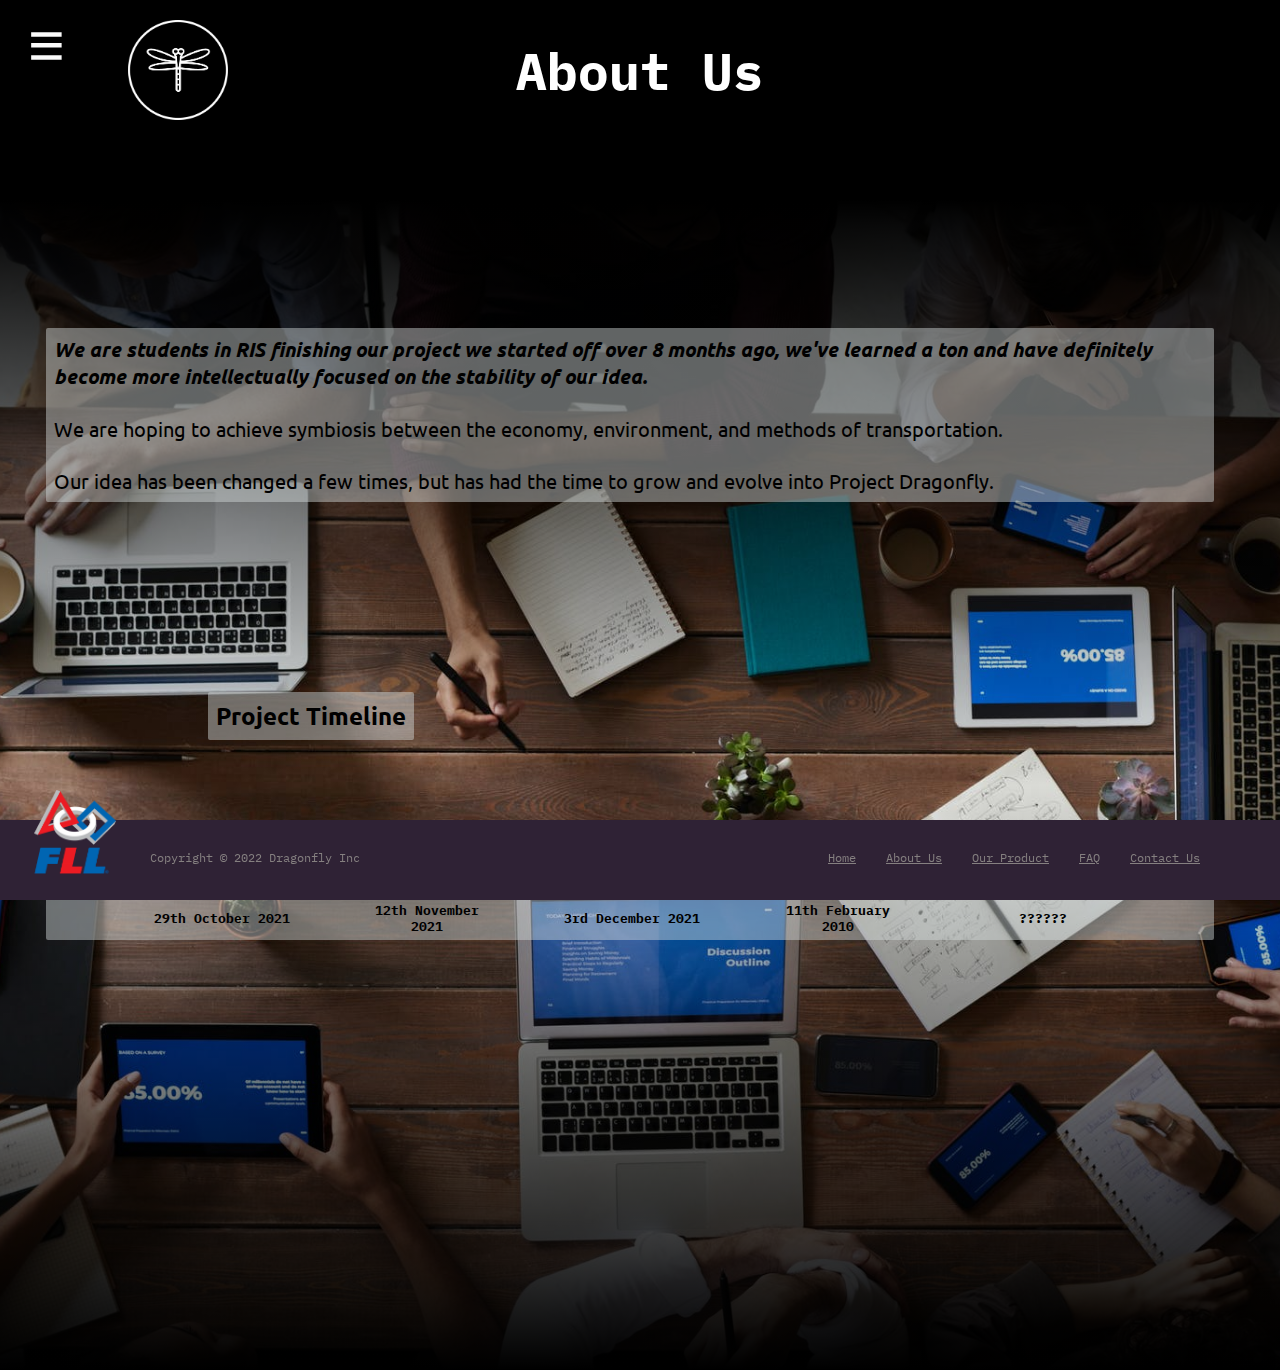
==== about.html @ 3bf1e9f7 "Add files via upload" ====
<html>
    <head>
        <title>About Us</title>
        <meta charset="utf-8">
        <meta lang="en-us">

        <!-- css -->
        <link rel="stylesheet" href="css/main/main.css">
        <link rel="stylesheet" href="css/about.css">

        <!-- js -->
        <script src="js/menu.js"></script>
        <script src="js/loop.js"></script>
        <script src="js/timeline.js"></script>
    </head>
    <body style="background-color: #000000; overflow-x: hidden;">
        
        <!-- main parts of the page/information -->
        <header>
            <a href="index.html"><img src="images/logo.png" id="logo"></a>
            <h1>About Us</h1>
            <!-- background -->
            <img id="background-image" src="images/about/image1.jpg" style="height: 130vh;">
            <div id="background-gradient" style="height: 130vh;"></div>
        </header>
        
        <!-- information -->
        <div style="display: flex; flex-direction: column; justify-content: space-evenly;">
            <p id="text1" class="col">
                <b><i>We are students in RIS finishing our project we started off over 8 months ago, 
                we've learned a ton and have definitely become more intellectually focused 
                on the stability of our idea.</i></b> <br><br>

                We are hoping to achieve symbiosis between the economy, environment, 
                and methods of transportation. <br><br>
                
                Our idea has been changed a few times, but has had the 
                time to grow and evolve into Project Dragonfly.  
            </p>
            <!-- timeline -->
            <h2 id="timeline-title">Project Timeline</h2>
            <div id="timeline">
                <!-- item 1 -->
                <button id="timeline-item1" class="timeline-item" onclick="timelineItemPressed(1)">
                    <p class="timeline-item-date">29th October 2021</p>
                    <p class="timeline-item-number">1</p>
                </button>
                <!-- item 2 -->
                <button id="timeline-item2" class="timeline-item" onclick="timelineItemPressed(2)">
                    <p class="timeline-item-date">12th November 2021</p>
                    <p class="timeline-item-number">2</p>
                </button>
                <!-- item 3 -->
                <button id="timeline-item3" class="timeline-item" onclick="timelineItemPressed(3)">
                    <p class="timeline-item-date">3rd December 2021</p>
                    <p class="timeline-item-number">3</p>
                </button>
                <!-- item 4 -->
                <button id="timeline-item4" class="timeline-item" onclick="timelineItemPressed(4)">
                    <p class="timeline-item-date">11th February 2010</p>
                    <p class="timeline-item-number">4</p>
                </button>
                <!-- item 5 -->
                <button id="timeline-item5" class="timeline-item" onclick="timelineItemPressed(5)">
                    <p class="timeline-item-date">??????</p>
                    <p class="timeline-item-number">5</p>
                </button>
            </div>
            <p id="timeline-description">
                Lorem Ipsum.
            </p>
            <!-- make page extend slightly more -->
            <div style="position: relative; top: 350; width: 1px; height: 200px;"></div>
        </div>

        <!-- footer (if not already clear) -->
        <footer id="footer">
            <!-- FLL logo, if clicked, send to FLL home page -->
            <a href="https://www.firstlegoleague.org/">
                <img id="fll-logo" src="images/fll.png" alt="RTA Dubai Logo">
            </a>
            <!-- copyright and company name -->
            <p id="footer-copyright">Copyright &copy 2022 Dragonfly Inc</p>
            <!-- links to pages -->
            <a href="index.html" class="footer-link" style="margin-left: auto;">Home</a>
            <a href="about.html" class="footer-link">About Us</a>
            <a href="product.html" class="footer-link">Our Product</a>
            <a href="faq.html" class="footer-link">FAQ</a>
            <a href="contact.html" class="footer-link">Contact Us</a>
        </footer>

        <!-- navigation bar -->
        
        <!-- white slightly transparent wall that appears when hamburger is pressed -->
        <div id="menu-background"></div>
        <!-- hamburger menu -->
        <button id="hamburger-menu" onclick="menuPressed();">
            <img src="images/menu.svg" id="hamburger-menu-image">
        </button>
        <div id="navbar">
            <!-- x menu -->
            <button id="x-menu" onclick="menuPressed();">
                <img src="images/x-menu.png" id="x-menu-image">
            </button>
            <div class="navbar-option">
                <a href="index.html" class="navbar-text"><b>Home</b></a>
            </div>
            <div class="navbar-option">
                <a href="about.html" class="navbar-text"><b>About Us</b></a>
            </div>
            <div class="navbar-option">
                <a href="product.html" class="navbar-text"><b>Our Product</b></a>
            </div>
            <div class="navbar-option">
                <a href="faq.html" class="navbar-text"><b>FAQ</b></a>
            </div>
            <div class="navbar-option">
                <a href="contact.html" class="navbar-text"><b>Contact Us</b></a>
            </div>
        </div>
    </body>
</html>
---- css/main/main.css ----
/* fonts */

/* Roboto - use for navbar button text */
@import url('https://fonts.googleapis.com/css2?family=Roboto:wght@300&display=swap');
/* IBM Plex Mono - use for titles and footer text */
@import url('https://fonts.googleapis.com/css2?family=IBM+Plex+Mono&display=swap');
/* Ubuntu - use for paragraphs */
@import url('https://fonts.googleapis.com/css2?family=Ubuntu&display=swap');

/* import other main css files */
@import "keyframes.css";
@import "navbar.css";
@import "footer.css";

/* 
color palette:
#757083
#2F2235
*/

#logo {
    position: absolute;
    top: 20px;
    left: 0px;
    -webkit-user-drag: none;
    width: 100;
    height: auto;
    margin-left: 10vw;
}

#background-image {
    position: absolute;
    top: 200px;
    left: 0px;
    width: 100vw;
    height: 100vh;
    object-fit: cover;
    -webkit-user-drag: none;
}
#background-gradient {
    position: absolute;
    top: 200px;
    left: 0px;
    width: 100vw;
    height: 100vh;
    background-image: -webkit-linear-gradient(rgba(0, 0, 0, 1), rgba(0, 0, 0, 0), rgba(0, 0, 0, 1));
}
#extender {
    position: absolute;
    top: opx;
    width: 1px;
    height: 0px;
}

/* the title heading */
h1 {
    position: relative;
    top: 30px;
    text-align: center;
    font-family: 'IBM Plex Mono';
    font-size: 4vw; /* width parameter */
    color: #ffffff;
}
/* mini heading */
h2 {
    position: relative;
    font-family: 'IBM Plex Mono';
    color: #ffffff;
    padding: 10px 10px 10px 10px;
}
/* regular text */
p {
    font-family: 'Ubuntu';
    font-size: 1.2vw; /* width parameter */
    color: #ffffff;
}


/* if the screen is wider than 1400px, to prevent the title from getting TOO large,
just set it to a fixed size of 50px */
@media screen and (min-width: 1400px) {
    h1 {
        position: relative;
        top: 30px;
        text-align: center;
        font-family: 'IBM Plex Mono';
        font-size: 50px;
        color: #ffffff;
    }
}
---- css/about.css ----
#text1 {
    position: relative;
    width: 90vw;
    left: 3vw;
    top: 200px;
    font-family: 'Ubuntu';
    background-color: rgba(215, 221, 221, 0.45);
    color: #000000;
    padding: 8px 8px 8px 8px;
    font-size: 20px;
    border-radius: 2px;
    animation-name: text1-intro;
    animation-duration: 0.3s;
}
#timeline {
    position: relative;
    top: 430px;
    left: 3vw;
    height: 100px;
    width: 90vw;
    background-color: rgba(215, 221, 221, 0.45);
    padding-left: 8px;
    padding-right: 8px;
    border-radius: 2px;
    display: flex;
    flex-direction: ltr;
    justify-content: space-evenly;
}
#timeline-description {
    position: relative;
    width: 90vw;
    left: 3vw;
    top: 500px;
    font-family: 'Ubuntu';
    background-color: rgba(215, 221, 221, 0.45);
    color: #000000;
    padding: 8px 8px 8px 8px;
    font-size: 20px;
    border-radius: 2px;
    opacity: 0;
    animation-duration: 0.3s;
}
#timeline-title {
    position: relative;
    top: 350px;
    text-align: center;
    color: #ffffff;
    font-family: 'Ubuntu';
    background-color: rgba(215, 221, 221, 0.45);
    color: #000000;
    padding: 8px 8px 8px 8px;
    width: fit-content;
    margin-left: 200px;
    border-radius: 2px;

}
.timeline-item {
    position: relative;
    top: -20px;
    width: 80px;
    height: 80px;
    border-radius: 100%;
    background-color: #ffffff;
    margin-bottom: -20px;
    border: none;
    animation-duration: 0.2s;
}
.timeline-item:hover {
    cursor: pointer;
}
.timeline-item-date {
    position: relative;
    top: 58px;
    left: -50%;
    font-size: 12.5px;
    width: 140px;
    font-family: 'IBM Plex Mono';
    font-weight: bold;
    color: #000000;
}
.timeline-item-number {
    position: absolute;
    align-self: center;
    margin: auto;
    top: 20px;
    left: 20px;
    font-size: 16px;
    font-family: 'IBM Plex Mono';
    font-weight: 600;
    color: #000000;
}

/* keyframes */
@keyframes timeline-item-pressed {
    from {top: -20px}
    to {top: -40px}
}
@keyframes timeline-item-cancel-pressed {
    from {top: -40px}
    to {top: -20px}
}
@keyframes text1-intro {
    from {top: 250px; opacity: 0}
    to {top: 200px; opacity: 1}
}
@keyframes timeline-description-on {
    from {top: 550px; opacity: 0}
    to {top: 500px; opacity: 1}
}
@keyframes timeline-description-off {
    from {top: 500px; opacity: 1}
    to {top: 550px; opacity: 0}
}
@keyframes timeline-description-switch {
    0% {top: 500px; opacity: 1}
    50% {top: 550px; opacity: 0}
    100% {top: 500px; opacity: 1}
}
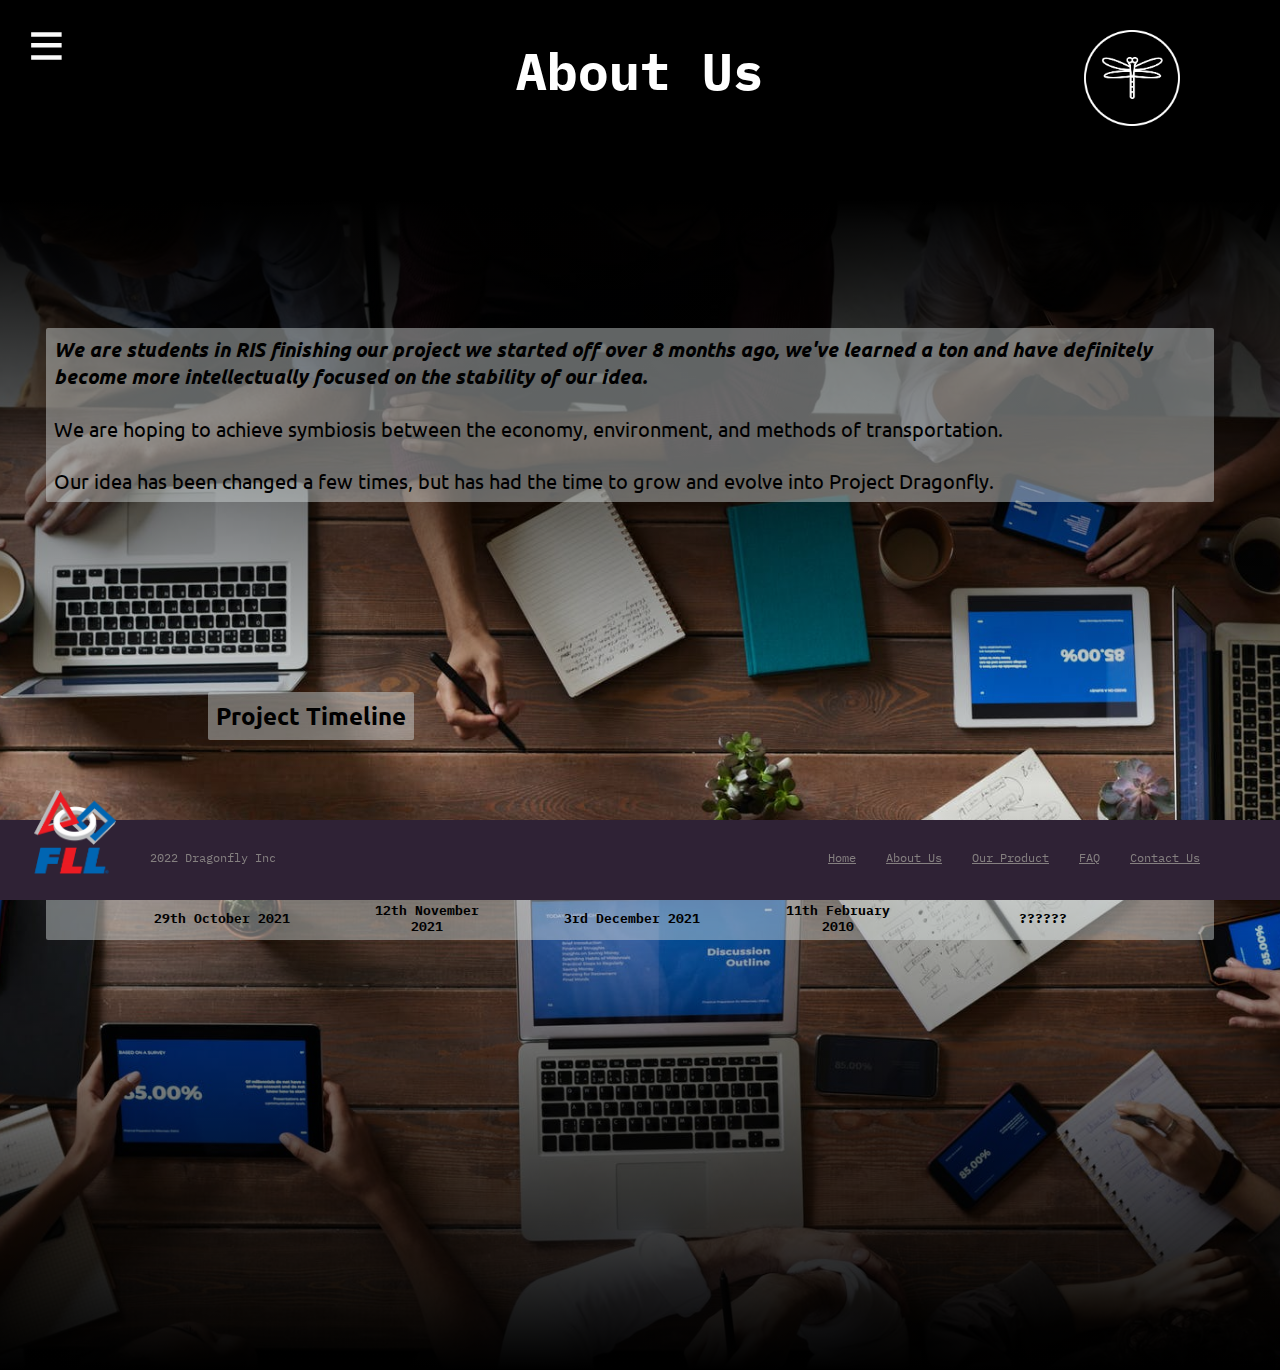
==== commit 392711b2: "Add files via upload" ====
--- a/about.html
+++ b/about.html
@@ -3,6 +3,9 @@
         <title>About Us</title>
         <meta charset="utf-8">
         <meta lang="en-us">
+
+        <!-- favicon -->
+        <link rel="icon" href="images/icon.png">
 
         <!-- css -->
         <link rel="stylesheet" href="css/main/main.css">
@@ -80,7 +83,7 @@
                 <img id="fll-logo" src="images/fll.png" alt="RTA Dubai Logo">
             </a>
             <!-- copyright and company name -->
-            <p id="footer-copyright">Copyright &copy 2022 Dragonfly Inc</p>
+            <p id="footer-copyright"> 2022 Dragonfly Inc</p>
             <!-- links to pages -->
             <a href="index.html" class="footer-link" style="margin-left: auto;">Home</a>
             <a href="about.html" class="footer-link">About Us</a>
--- a/css/main/main.css
+++ b/css/main/main.css
@@ -20,12 +20,11 @@
 
 #logo {
     position: absolute;
-    top: 20px;
-    left: 0px;
-    -webkit-user-drag: none;
-    width: 100;
+    top: 30px;
+    left: calc(100vw - 100px - 7.5vw);
+    width: 7.5vw;
+    min-width: 80px;
     height: auto;
-    margin-left: 10vw;
 }
 
 #background-image {
@@ -71,20 +70,6 @@
 /* regular text */
 p {
     font-family: 'Ubuntu';
-    font-size: 1.2vw; /* width parameter */
+    font-size: 1.4vw; /* width parameter */
     color: #ffffff;
-}
-
-
-/* if the screen is wider than 1400px, to prevent the title from getting TOO large,
-just set it to a fixed size of 50px */
-@media screen and (min-width: 1400px) {
-    h1 {
-        position: relative;
-        top: 30px;
-        text-align: center;
-        font-family: 'IBM Plex Mono';
-        font-size: 50px;
-        color: #ffffff;
-    }
 }--- a/css/about.css
+++ b/css/about.css
@@ -12,6 +12,7 @@
     animation-name: text1-intro;
     animation-duration: 0.3s;
 }
+/* timeline of major events */
 #timeline {
     position: relative;
     top: 430px;
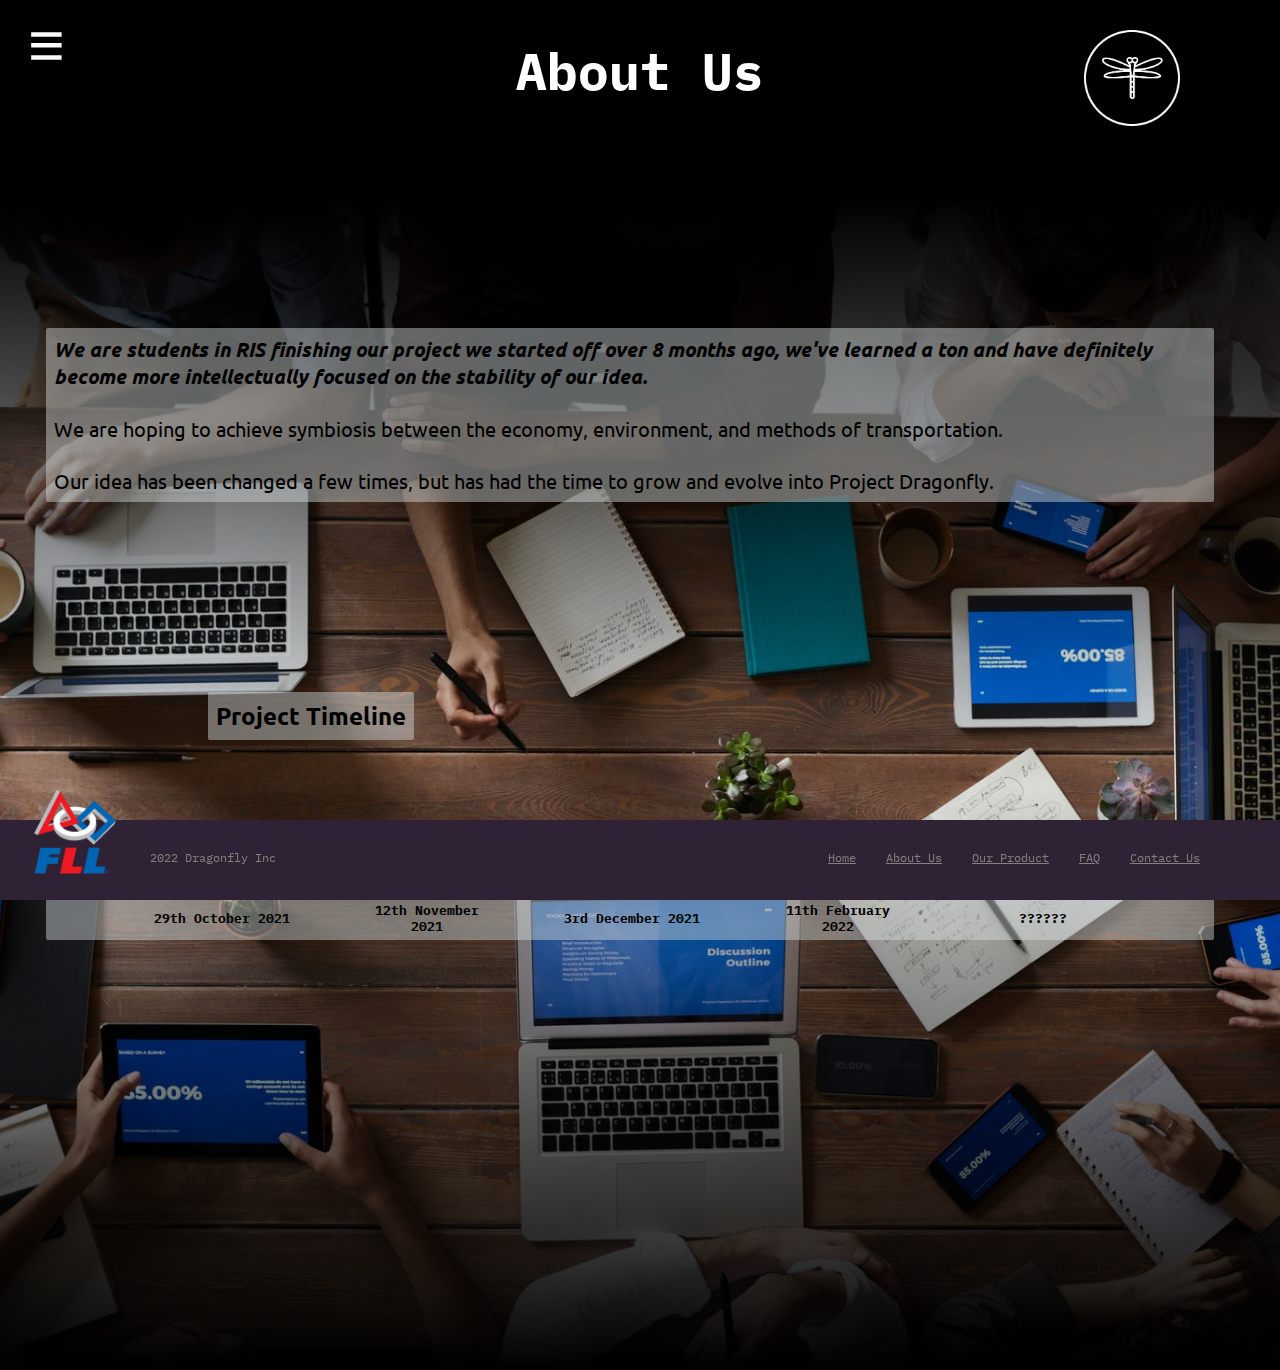
==== commit ecf4e249: "Add files via upload" ====
--- a/about.html
+++ b/about.html
@@ -60,7 +60,7 @@
                 </button>
                 <!-- item 4 -->
                 <button id="timeline-item4" class="timeline-item" onclick="timelineItemPressed(4)">
-                    <p class="timeline-item-date">11th February 2010</p>
+                    <p class="timeline-item-date">11th February 2022</p>
                     <p class="timeline-item-number">4</p>
                 </button>
                 <!-- item 5 -->
@@ -70,7 +70,8 @@
                 </button>
             </div>
             <p id="timeline-description">
-                Lorem Ipsum.
+                <!-- default text that is loaded at the beginning when none is selected -->
+                Lorem Ipsum. 
             </p>
             <!-- make page extend slightly more -->
             <div style="position: relative; top: 350; width: 1px; height: 200px;"></div>
@@ -93,7 +94,7 @@
         </footer>
 
         <!-- navigation bar -->
-        
+
         <!-- white slightly transparent wall that appears when hamburger is pressed -->
         <div id="menu-background"></div>
         <!-- hamburger menu -->
@@ -105,20 +106,23 @@
             <button id="x-menu" onclick="menuPressed();">
                 <img src="images/x-menu.png" id="x-menu-image">
             </button>
-            <div class="navbar-option">
-                <a href="index.html" class="navbar-text"><b>Home</b></a>
-            </div>
-            <div class="navbar-option">
-                <a href="about.html" class="navbar-text"><b>About Us</b></a>
-            </div>
-            <div class="navbar-option">
-                <a href="product.html" class="navbar-text"><b>Our Product</b></a>
-            </div>
-            <div class="navbar-option">
-                <a href="faq.html" class="navbar-text"><b>FAQ</b></a>
-            </div>
-            <div class="navbar-option">
-                <a href="contact.html" class="navbar-text"><b>Contact Us</b></a>
+            
+            <!-- contains and holds all of the navigation bar items -->
+            <div id="navbar-item-container">
+                <!-- redirect to index -->
+                <a href="index.html" class="navbar-item"><b>Home</b></a>
+
+                <!-- redirect to about -->
+                <a href="about.html" class="navbar-item"><b>About Us</b></a>
+
+                <!-- redirect to product -->
+                <a href="product.html" class="navbar-item"><b>Our Product</b></a>
+
+                <!-- redirect to faq -->
+                <a href="faq.html" class="navbar-item"><b>FAQ</b></a>
+
+                <!-- redirect to contact -->
+                <a href="contact.html" class="navbar-item"><b>Contact Us</b></a>
             </div>
         </div>
     </body>
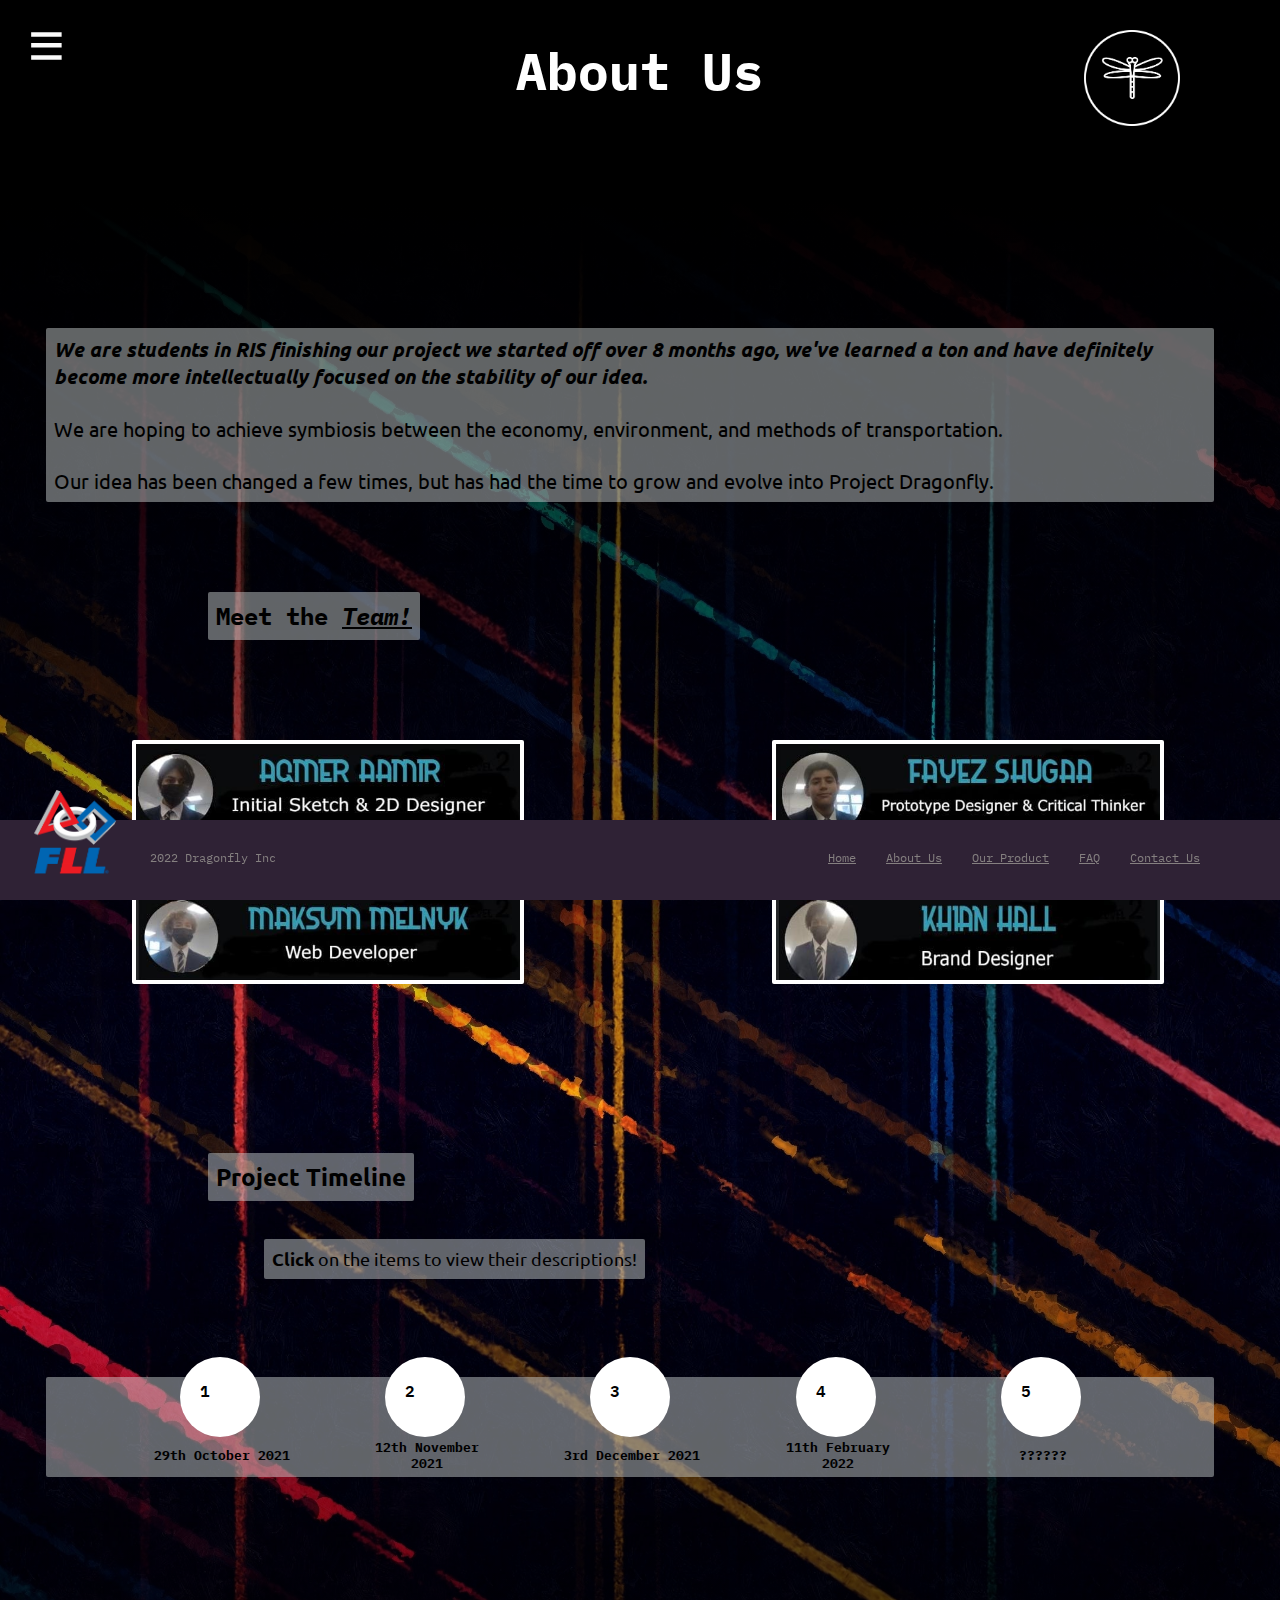
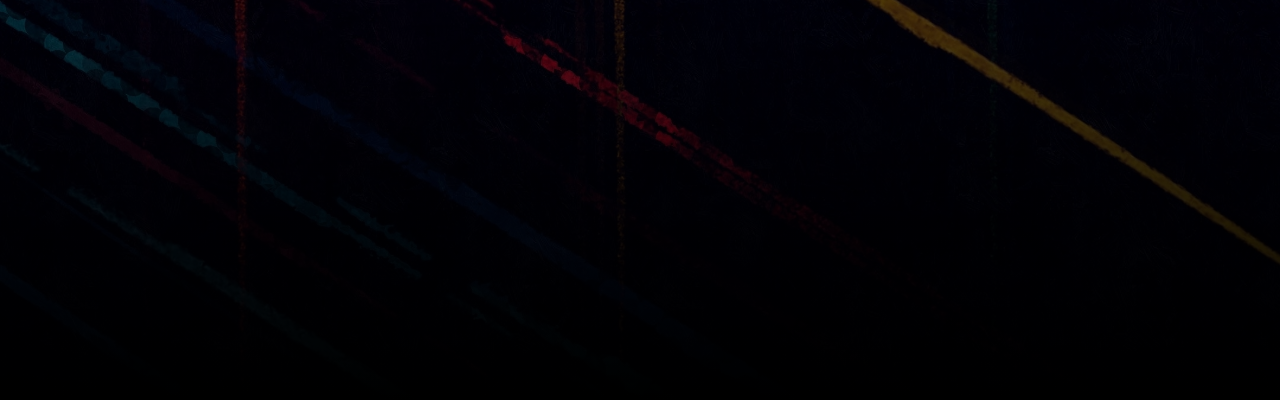
==== commit 51875f10: "Add files via upload" ====
--- a/about.html
+++ b/about.html
@@ -23,8 +23,8 @@
             <a href="index.html"><img src="images/logo.png" id="logo"></a>
             <h1>About Us</h1>
             <!-- background -->
-            <img id="background-image" src="images/about/image1.jpg" style="height: 130vh;">
-            <div id="background-gradient" style="height: 130vh;"></div>
+            <img id="background-image" src="images/about/image1.jpg" style="height: 200vh;">
+            <div id="background-gradient" style="height: 200vh;"></div>
         </header>
         
         <!-- information -->
@@ -40,8 +40,22 @@
                 Our idea has been changed a few times, but has had the 
                 time to grow and evolve into Project Dragonfly.  
             </p>
+            <!-- meet the team -->
+            <h2 id="team-title">Meet the <i style="text-decoration: underline;">Team!</i></h2>
+            <div id="team-container">
+                <!-- aqmer -->
+                <img src="images/about/aqmer.jpeg" alt="Aqmer Nametag" class="nametag">
+                <!-- fayez -->
+                <img src="images/about/fayez.jpeg" alt="Fayez Nametag" class="nametag">
+                <!-- maksym -->
+                <img src="images/about/maksym.jpeg" alt="Maksym Nametag" class="nametag">
+                <!-- khian -->
+                <img src="images/about/khian.jpeg" alt="Khian Nametag" class="nametag">
+            </div>
+
             <!-- timeline -->
             <h2 id="timeline-title">Project Timeline</h2>
+            <p id="timeline-instructions"><b>Click</b> on the items to view their descriptions!</p>
             <div id="timeline">
                 <!-- item 1 -->
                 <button id="timeline-item1" class="timeline-item" onclick="timelineItemPressed(1)">
--- a/css/about.css
+++ b/css/about.css
@@ -12,6 +12,41 @@
     animation-name: text1-intro;
     animation-duration: 0.3s;
 }
+
+/* meet the team */
+#team-title {
+    position: relative;
+    top: 250px;
+    left: 200px;
+    margin-bottom: 100px;
+    width: fit-content;
+    background-color: rgba(215, 221, 221, 0.45);
+    color: #000000;
+    padding: 8px 8px 8px 8px;
+    border-radius: 2px;
+}
+#team-container {
+    position: relative;
+    top: 250px;
+    left: 10vw;
+    width: 100vw;
+    height: auto;
+    display: flex;
+    flex-direction: ltr;
+    flex-wrap: wrap;
+    justify-content: space-evenly;
+}
+.nametag {
+    position: relative;
+    width: 30vw;
+    margin-right: calc(20vw - 4px);
+    margin-left: -4px;
+    margin-bottom: 50px;
+    background-color: #ffffff;
+    padding: 4px 4px 4px 4px;
+    border-radius: 2px;
+}
+
 /* timeline of major events */
 #timeline {
     position: relative;
@@ -44,16 +79,24 @@
 #timeline-title {
     position: relative;
     top: 350px;
-    text-align: center;
-    color: #ffffff;
+    left: 200px;
     font-family: 'Ubuntu';
     background-color: rgba(215, 221, 221, 0.45);
     color: #000000;
     padding: 8px 8px 8px 8px;
     width: fit-content;
-    margin-left: 200px;
     border-radius: 2px;
 
+}
+#timeline-instructions {
+    position: relative;
+    top: 350px;
+    left: 20vw;
+    width: fit-content;
+    background-color: rgba(215, 221, 221, 0.45);
+    color: #000000;
+    padding: 8px 8px 8px 8px;
+    border-radius: 2px;
 }
 .timeline-item {
     position: relative;
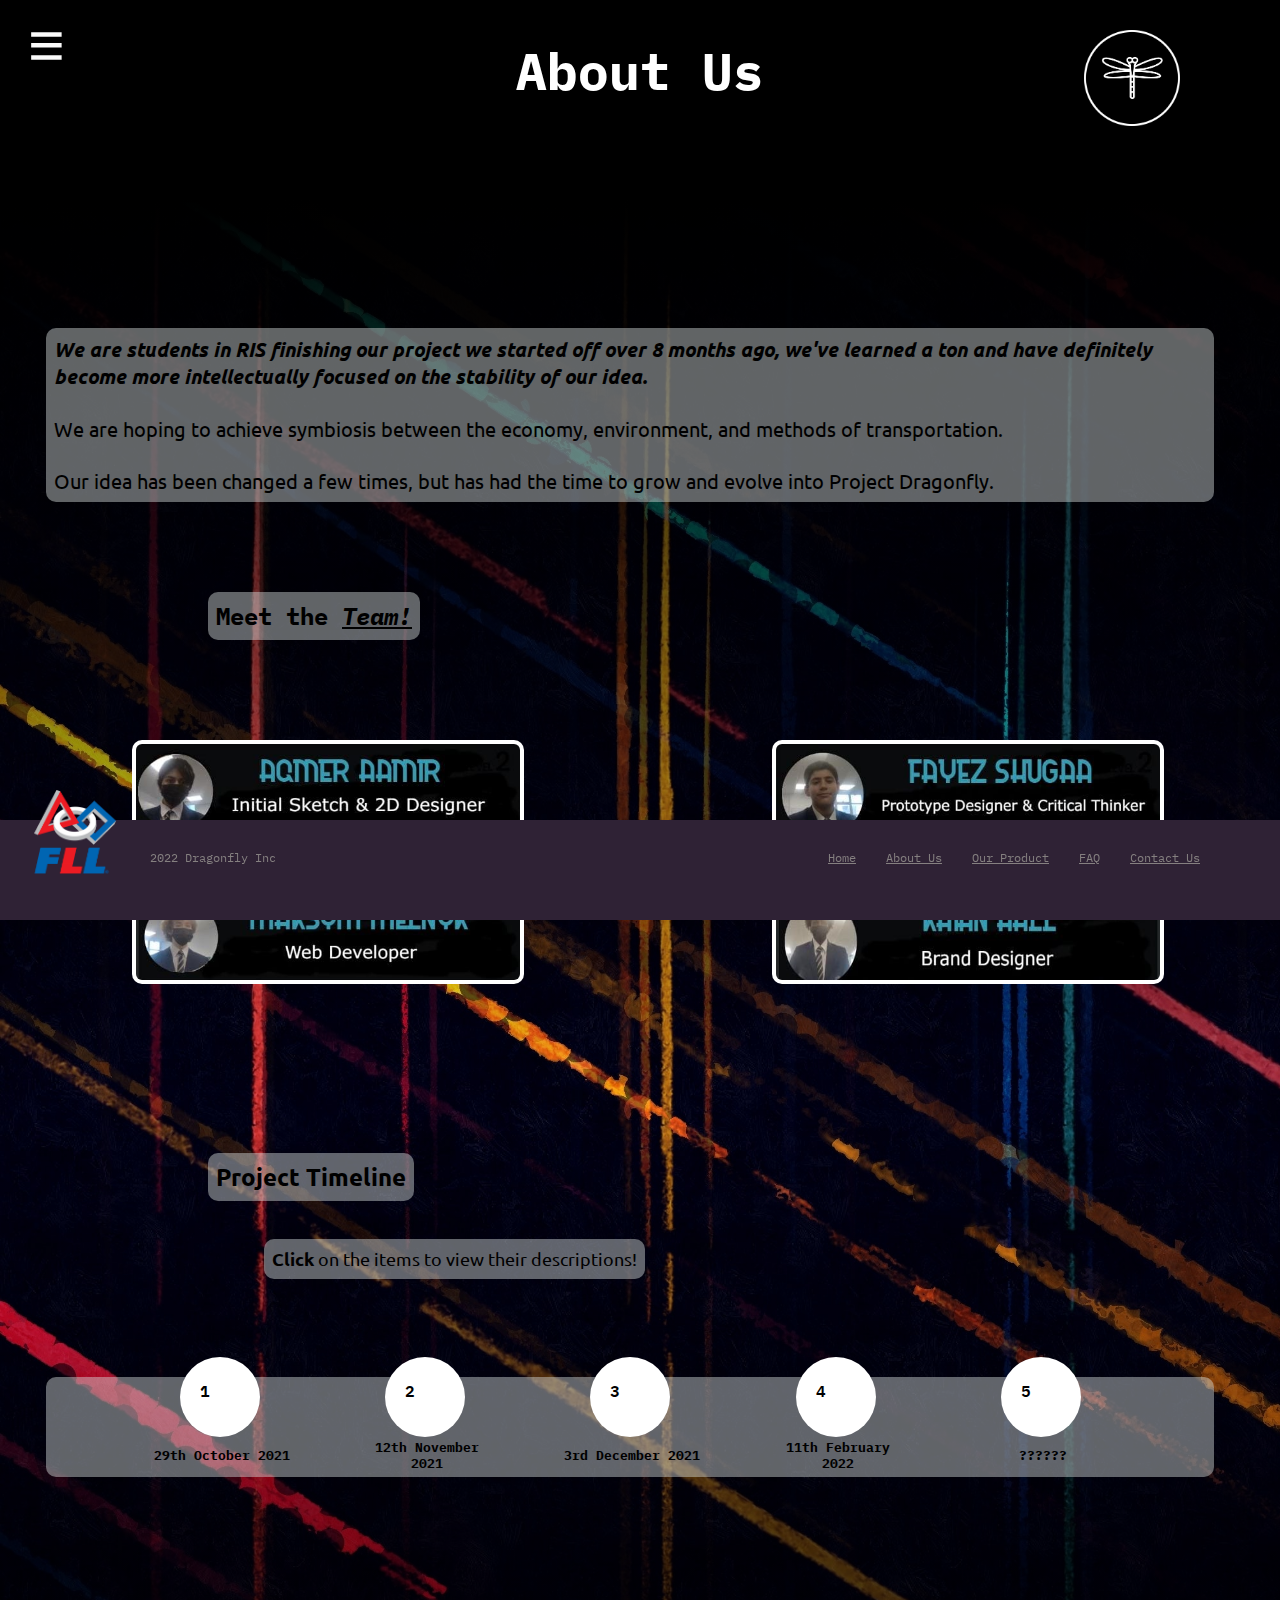
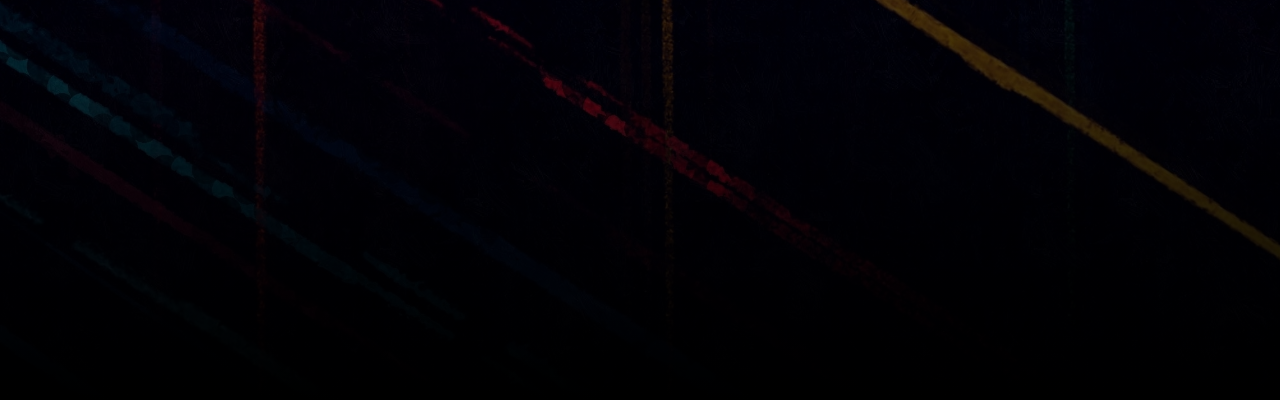
==== commit 971023c6: "Add files via upload" ====
--- a/about.html
+++ b/about.html
@@ -20,11 +20,13 @@
         
         <!-- main parts of the page/information -->
         <header>
-            <a href="index.html"><img src="images/logo.png" id="logo"></a>
-            <h1>About Us</h1>
             <!-- background -->
             <img id="background-image" src="images/about/image1.jpg" style="height: 200vh;">
             <div id="background-gradient" style="height: 200vh;"></div>
+            <div id="background-top"></div>
+
+            <img src="images/logo.png" id="logo">
+            <h1>About Us</h1>
         </header>
         
         <!-- information -->
--- a/css/main/main.css
+++ b/css/main/main.css
@@ -18,6 +18,26 @@
 #2F2235
 */
 
+/* desktop port */
+@media (orientation: landscape) {
+    /* regular text */
+    p {
+        font-family: 'Ubuntu';
+        font-size: 1.4vw; /* width parameter */
+        color: #ffffff;
+    }
+}
+
+/* mobile port */
+@media (orientation: portrait) {
+    /* regular text */
+    p {
+        font-family: 'Ubuntu';
+        font-size: 2vh; /* width parameter */
+        color: #ffffff;
+    }
+}
+
 #logo {
     position: absolute;
     top: 30px;
@@ -31,9 +51,11 @@
     position: absolute;
     top: 200px;
     left: 0px;
-    width: 100vw;
+    width: calc(100vw + 100px);
     height: 100vh;
     object-fit: cover;
+    animation-name: background-image-intro;
+    animation-duration: 1.5s;
     -webkit-user-drag: none;
 }
 #background-gradient {
@@ -43,6 +65,14 @@
     width: 100vw;
     height: 100vh;
     background-image: -webkit-linear-gradient(rgba(0, 0, 0, 1), rgba(0, 0, 0, 0), rgba(0, 0, 0, 1));
+}
+#background-top {
+    position: absolute;
+    top: 0px;
+    left: 0px;
+    width: 100vw;
+    height: 200px;
+    background-color: #000000;
 }
 #extender {
     position: absolute;
@@ -66,10 +96,4 @@
     font-family: 'IBM Plex Mono';
     color: #ffffff;
     padding: 10px 10px 10px 10px;
-}
-/* regular text */
-p {
-    font-family: 'Ubuntu';
-    font-size: 1.4vw; /* width parameter */
-    color: #ffffff;
 }--- a/css/about.css
+++ b/css/about.css
@@ -8,7 +8,7 @@
     color: #000000;
     padding: 8px 8px 8px 8px;
     font-size: 20px;
-    border-radius: 2px;
+    border-radius: 10px;
     animation-name: text1-intro;
     animation-duration: 0.3s;
 }
@@ -23,7 +23,7 @@
     background-color: rgba(215, 221, 221, 0.45);
     color: #000000;
     padding: 8px 8px 8px 8px;
-    border-radius: 2px;
+    border-radius: 10px;
 }
 #team-container {
     position: relative;
@@ -44,7 +44,7 @@
     margin-bottom: 50px;
     background-color: #ffffff;
     padding: 4px 4px 4px 4px;
-    border-radius: 2px;
+    border-radius: 10px;
 }
 
 /* timeline of major events */
@@ -57,7 +57,7 @@
     background-color: rgba(215, 221, 221, 0.45);
     padding-left: 8px;
     padding-right: 8px;
-    border-radius: 2px;
+    border-radius: 10px;
     display: flex;
     flex-direction: ltr;
     justify-content: space-evenly;
@@ -72,7 +72,7 @@
     color: #000000;
     padding: 8px 8px 8px 8px;
     font-size: 20px;
-    border-radius: 2px;
+    border-radius: 10px;
     opacity: 0;
     animation-duration: 0.3s;
 }
@@ -85,7 +85,7 @@
     color: #000000;
     padding: 8px 8px 8px 8px;
     width: fit-content;
-    border-radius: 2px;
+    border-radius: 10px;
 
 }
 #timeline-instructions {
@@ -96,7 +96,7 @@
     background-color: rgba(215, 221, 221, 0.45);
     color: #000000;
     padding: 8px 8px 8px 8px;
-    border-radius: 2px;
+    border-radius: 10px;
 }
 .timeline-item {
     position: relative;
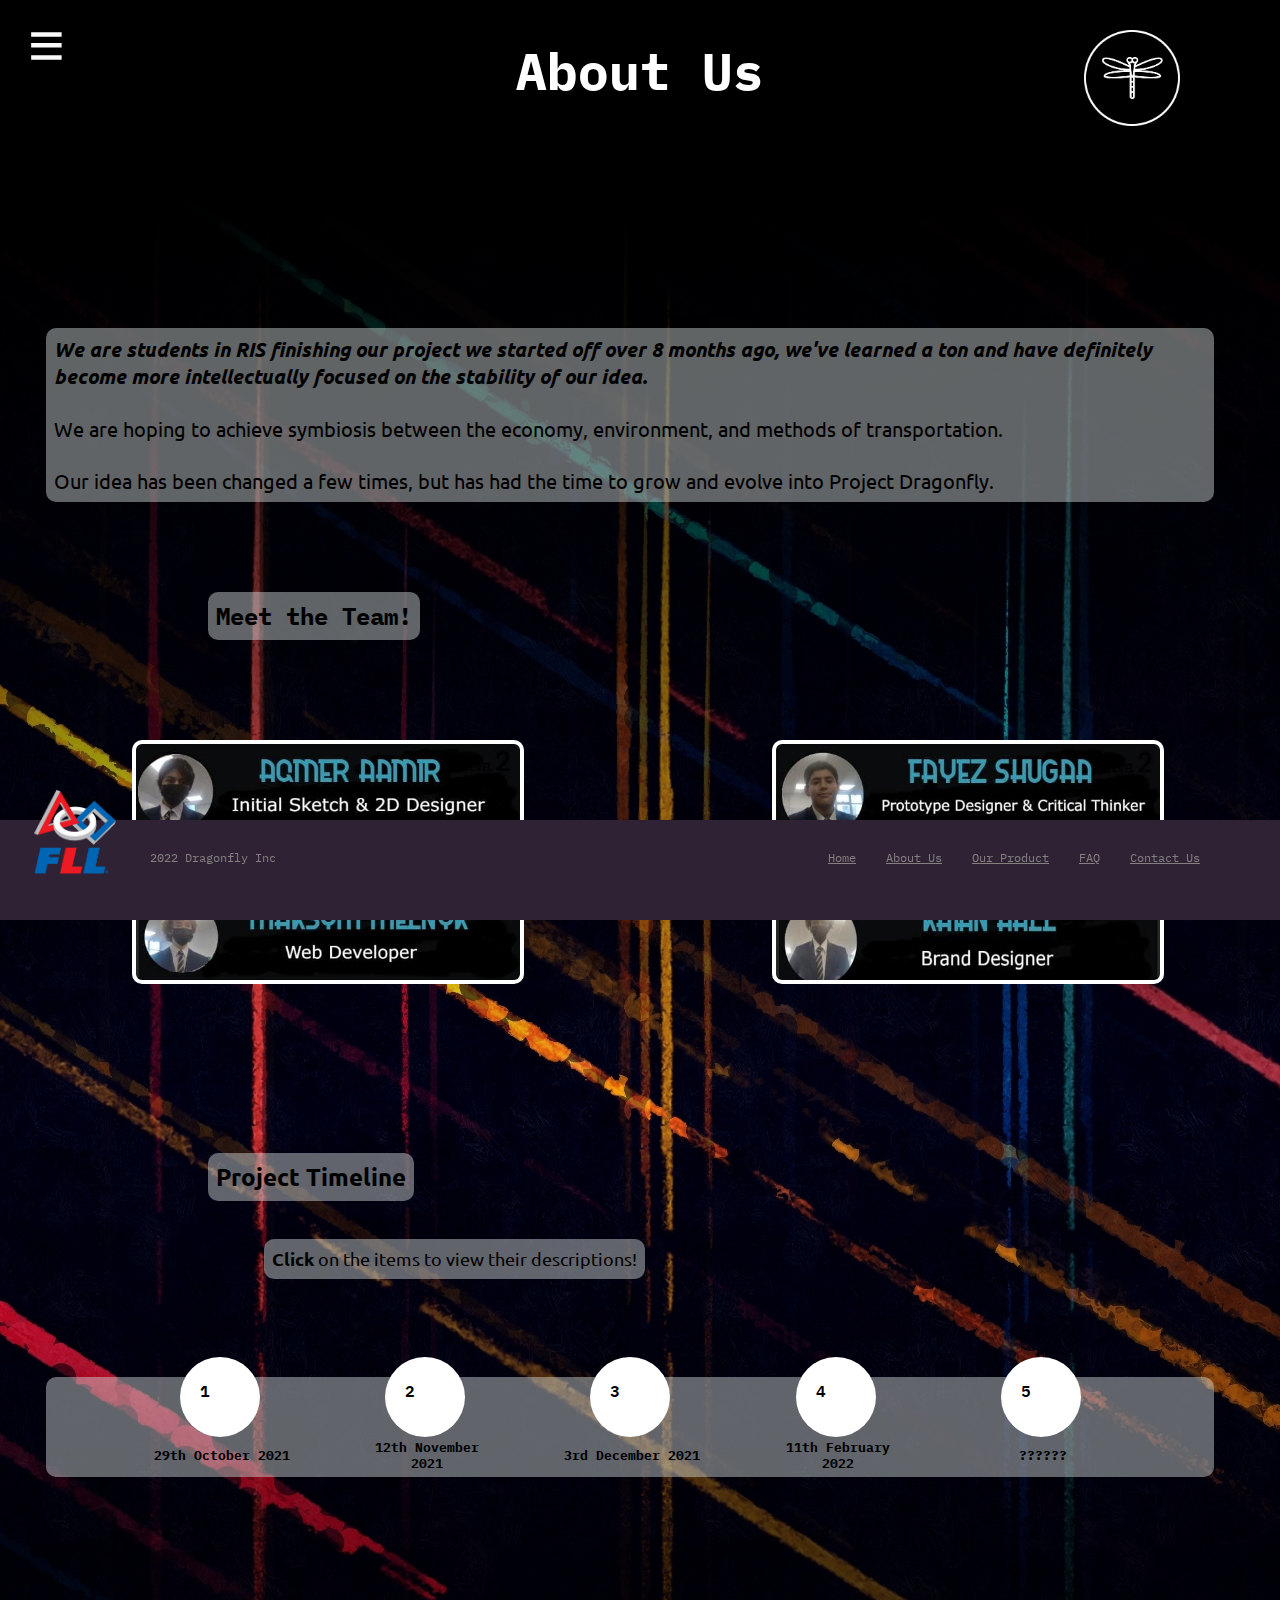
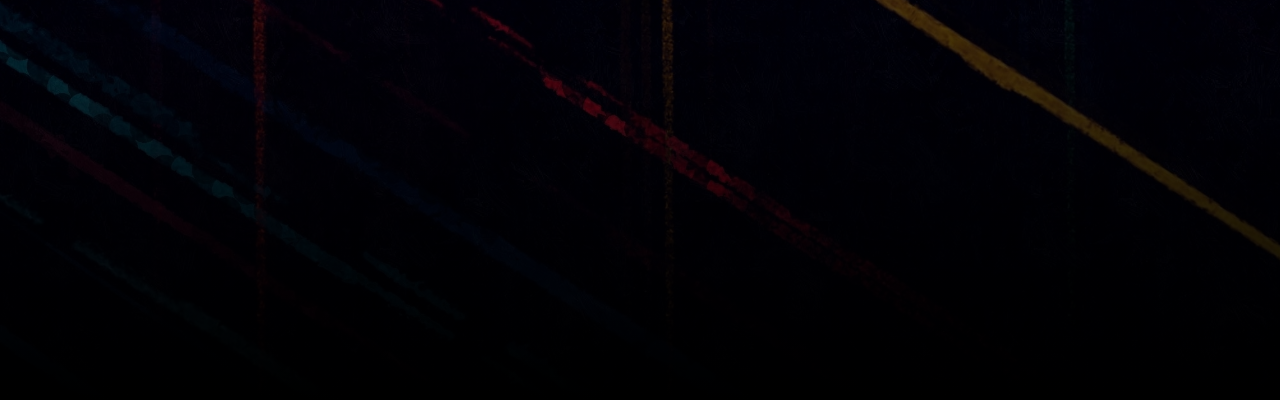
==== commit 51860f75: "Add files via upload" ====
--- a/about.html
+++ b/about.html
@@ -43,7 +43,7 @@
                 time to grow and evolve into Project Dragonfly.  
             </p>
             <!-- meet the team -->
-            <h2 id="team-title">Meet the <i style="text-decoration: underline;">Team!</i></h2>
+            <h2 id="team-title">Meet the Team!</h2>
             <div id="team-container">
                 <!-- aqmer -->
                 <img src="images/about/aqmer.jpeg" alt="Aqmer Nametag" class="nametag">
--- a/css/main/main.css
+++ b/css/main/main.css
@@ -26,6 +26,19 @@
         font-size: 1.4vw; /* width parameter */
         color: #ffffff;
     }
+
+    /* background image */
+    #background-image {
+        position: absolute;
+        top: 200px;
+        left: 0px;
+        width: calc(100vw + 100px);
+        height: 100vh;
+        object-fit: cover;
+        animation-name: background-image-intro;
+        animation-duration: 1.5s;
+        -webkit-user-drag: none;
+    }
 }
 
 /* mobile port */
@@ -35,6 +48,17 @@
         font-family: 'Ubuntu';
         font-size: 2vh; /* width parameter */
         color: #ffffff;
+    }
+
+    /* background image */
+    #background-image {
+        position: absolute;
+        top: 200px;
+        left: 0px;
+        width: calc(100vw);
+        height: 100vh;
+        object-fit: cover;
+        -webkit-user-drag: none;
     }
 }
 
@@ -47,17 +71,6 @@
     height: auto;
 }
 
-#background-image {
-    position: absolute;
-    top: 200px;
-    left: 0px;
-    width: calc(100vw + 100px);
-    height: 100vh;
-    object-fit: cover;
-    animation-name: background-image-intro;
-    animation-duration: 1.5s;
-    -webkit-user-drag: none;
-}
 #background-gradient {
     position: absolute;
     top: 200px;
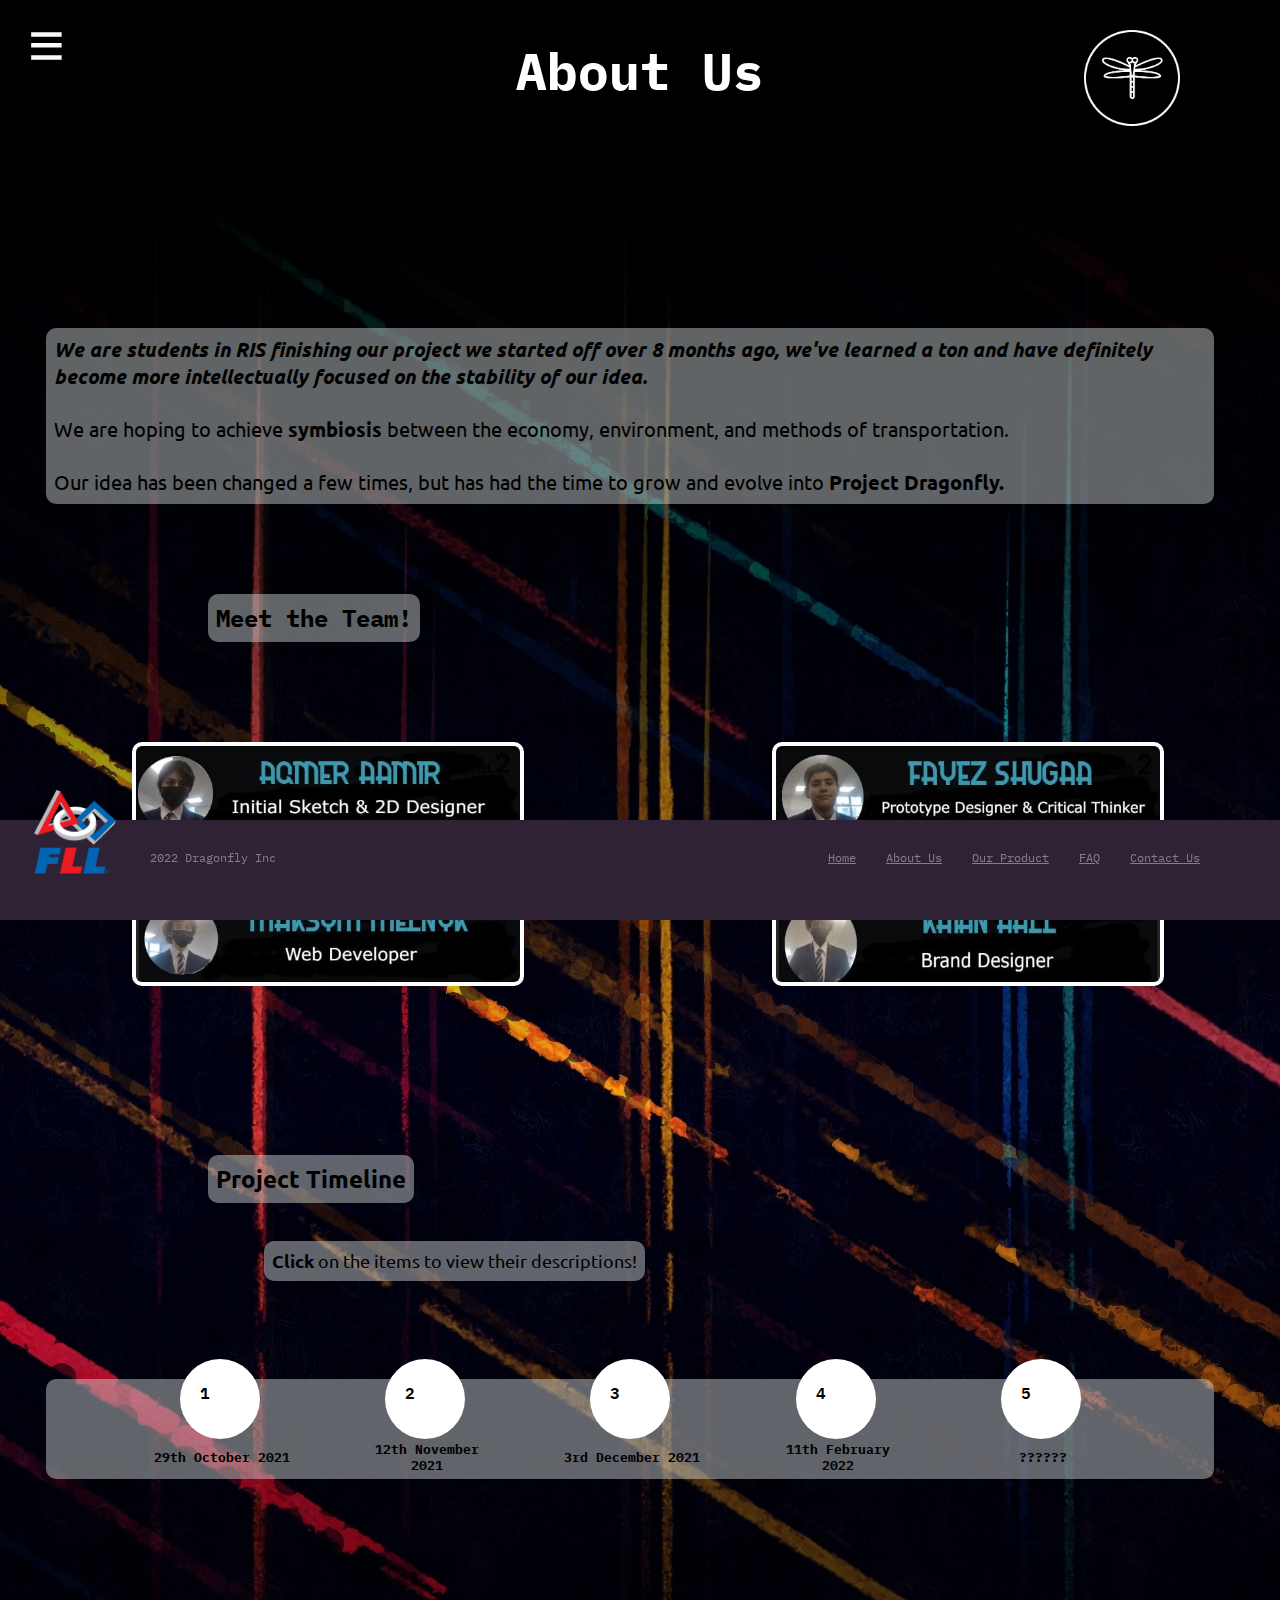
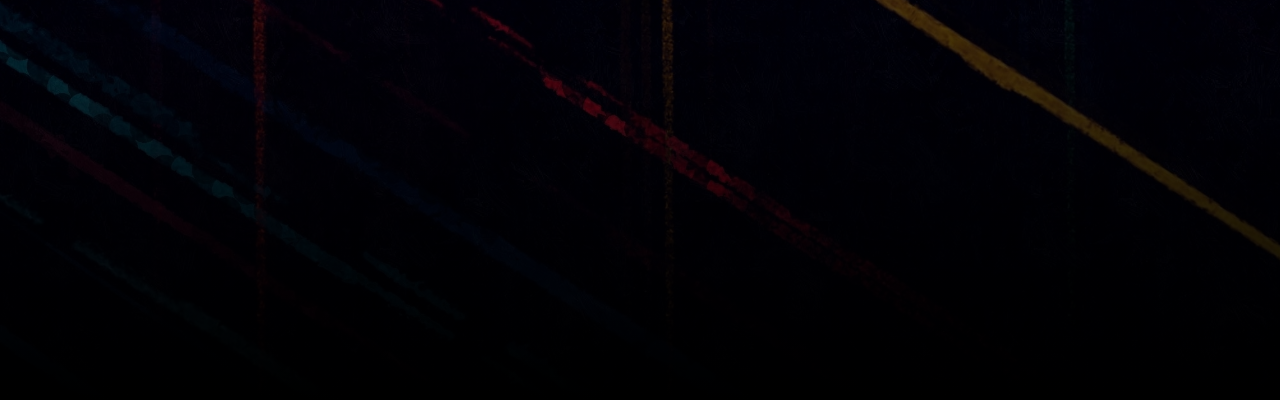
==== commit 7f06c31d: "Add files via upload" ====
--- a/about.html
+++ b/about.html
@@ -31,16 +31,16 @@
         
         <!-- information -->
         <div style="display: flex; flex-direction: column; justify-content: space-evenly;">
-            <p id="text1" class="col">
+            <p id="text1">
                 <b><i>We are students in RIS finishing our project we started off over 8 months ago, 
                 we've learned a ton and have definitely become more intellectually focused 
                 on the stability of our idea.</i></b> <br><br>
 
-                We are hoping to achieve symbiosis between the economy, environment, 
+                We are hoping to achieve <b>symbiosis</b> between the economy, environment, 
                 and methods of transportation. <br><br>
                 
                 Our idea has been changed a few times, but has had the 
-                time to grow and evolve into Project Dragonfly.  
+                time to grow and evolve into <b>Project Dragonfly.</b>  
             </p>
             <!-- meet the team -->
             <h2 id="team-title">Meet the Team!</h2>
--- a/css/about.css
+++ b/css/about.css
@@ -1,3 +1,31 @@
+/* desktop port */
+@media (orientation: landscape) {
+    .nametag {
+        position: relative;
+        width: 30vw;
+        margin-right: calc(20vw - 4px);
+        margin-left: -4px;
+        margin-bottom: 50px;
+        background-color: #ffffff;
+        padding: 4px 4px 4px 4px;
+        border-radius: 10px;
+    }
+}
+
+/* mobile port */
+@media (orientation: portrait) {
+    .nametag {
+        position: relative;
+        width: 40vh;
+        margin-right: calc(20vw - 4px);
+        margin-left: -4px;
+        margin-bottom: 50px;
+        background-color: #ffffff;
+        padding: 4px 4px 4px 4px;
+        border-radius: 10px;
+    }
+}
+
 #text1 {
     position: relative;
     width: 90vw;
@@ -35,16 +63,6 @@
     flex-direction: ltr;
     flex-wrap: wrap;
     justify-content: space-evenly;
-}
-.nametag {
-    position: relative;
-    width: 30vw;
-    margin-right: calc(20vw - 4px);
-    margin-left: -4px;
-    margin-bottom: 50px;
-    background-color: #ffffff;
-    padding: 4px 4px 4px 4px;
-    border-radius: 10px;
 }
 
 /* timeline of major events */
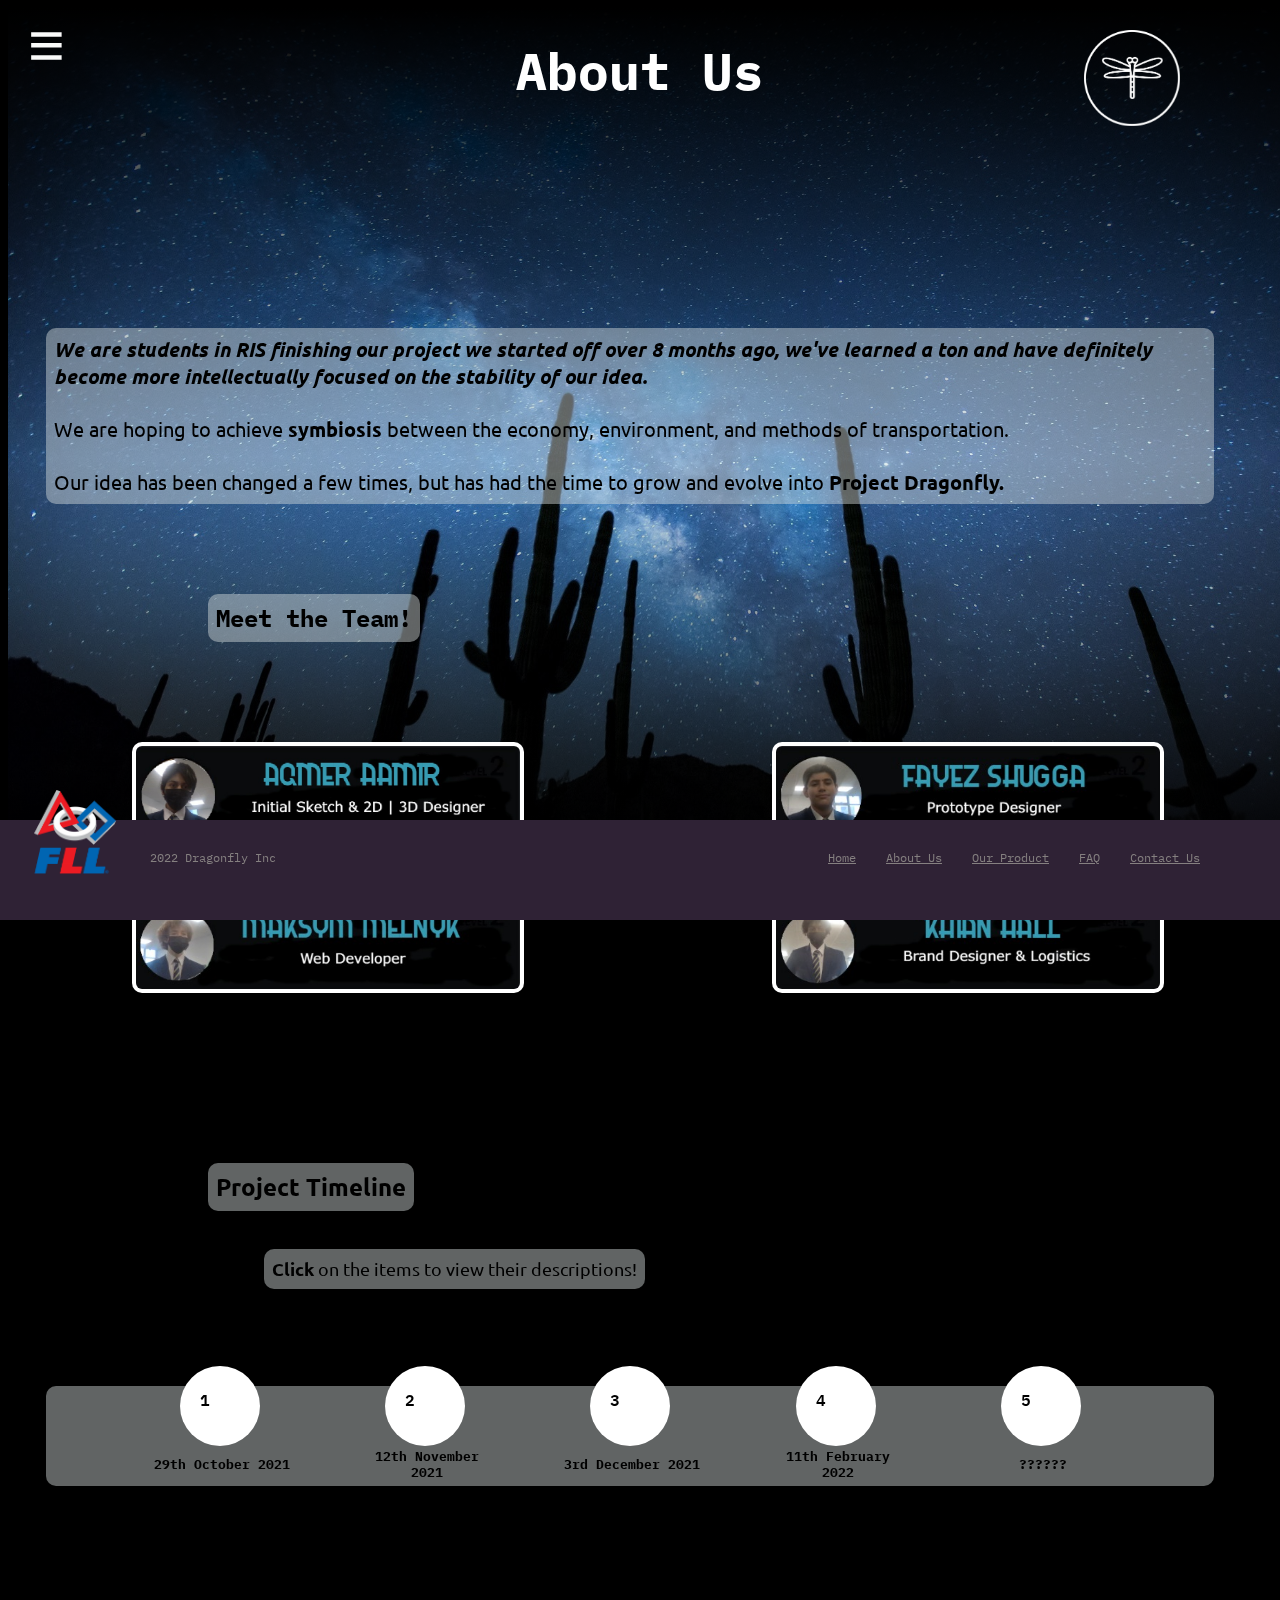
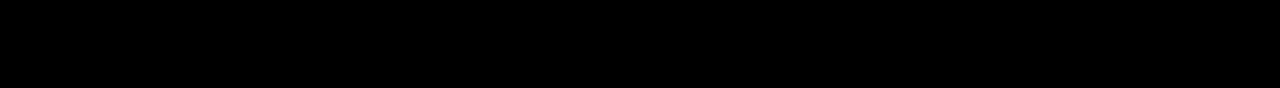
==== commit 42842efb: "Add files via upload" ====
--- a/about.html
+++ b/about.html
@@ -21,9 +21,11 @@
         <!-- main parts of the page/information -->
         <header>
             <!-- background -->
-            <img id="background-image" src="images/about/image1.jpg" style="height: 200vh;">
-            <div id="background-gradient" style="height: 200vh;"></div>
-            <div id="background-top"></div>
+            <div style="position: fixed;">
+                <img id="background-image" src="images/about/image1.jpg">
+                <div id="background-gradient"></div>
+                <div id="background-top"></div>
+            </div>
 
             <img src="images/logo.png" id="logo">
             <h1>About Us</h1>
--- a/css/main/main.css
+++ b/css/main/main.css
@@ -30,7 +30,7 @@
     /* background image */
     #background-image {
         position: absolute;
-        top: 200px;
+        top: 0px;
         left: 0px;
         width: calc(100vw + 100px);
         height: 100vh;
@@ -53,9 +53,9 @@
     /* background image */
     #background-image {
         position: absolute;
-        top: 200px;
+        top: 0px;
         left: 0px;
-        width: calc(100vw);
+        width: calc(100vw + 100px);
         height: 100vh;
         object-fit: cover;
         -webkit-user-drag: none;
@@ -73,18 +73,19 @@
 
 #background-gradient {
     position: absolute;
-    top: 200px;
-    left: 0px;
-    width: 100vw;
+    top: 0px;
+    left: -100px;
+    width: calc(100vw + 200px);
     height: 100vh;
     background-image: -webkit-linear-gradient(rgba(0, 0, 0, 1), rgba(0, 0, 0, 0), rgba(0, 0, 0, 1));
 }
+
 #background-top {
     position: absolute;
-    top: 0px;
-    left: 0px;
-    width: 100vw;
-    height: 200px;
+    top: -100px;
+    left: -100px;
+    width: calc(100vw + 200px);
+    height: 100px;
     background-color: #000000;
 }
 #extender {
